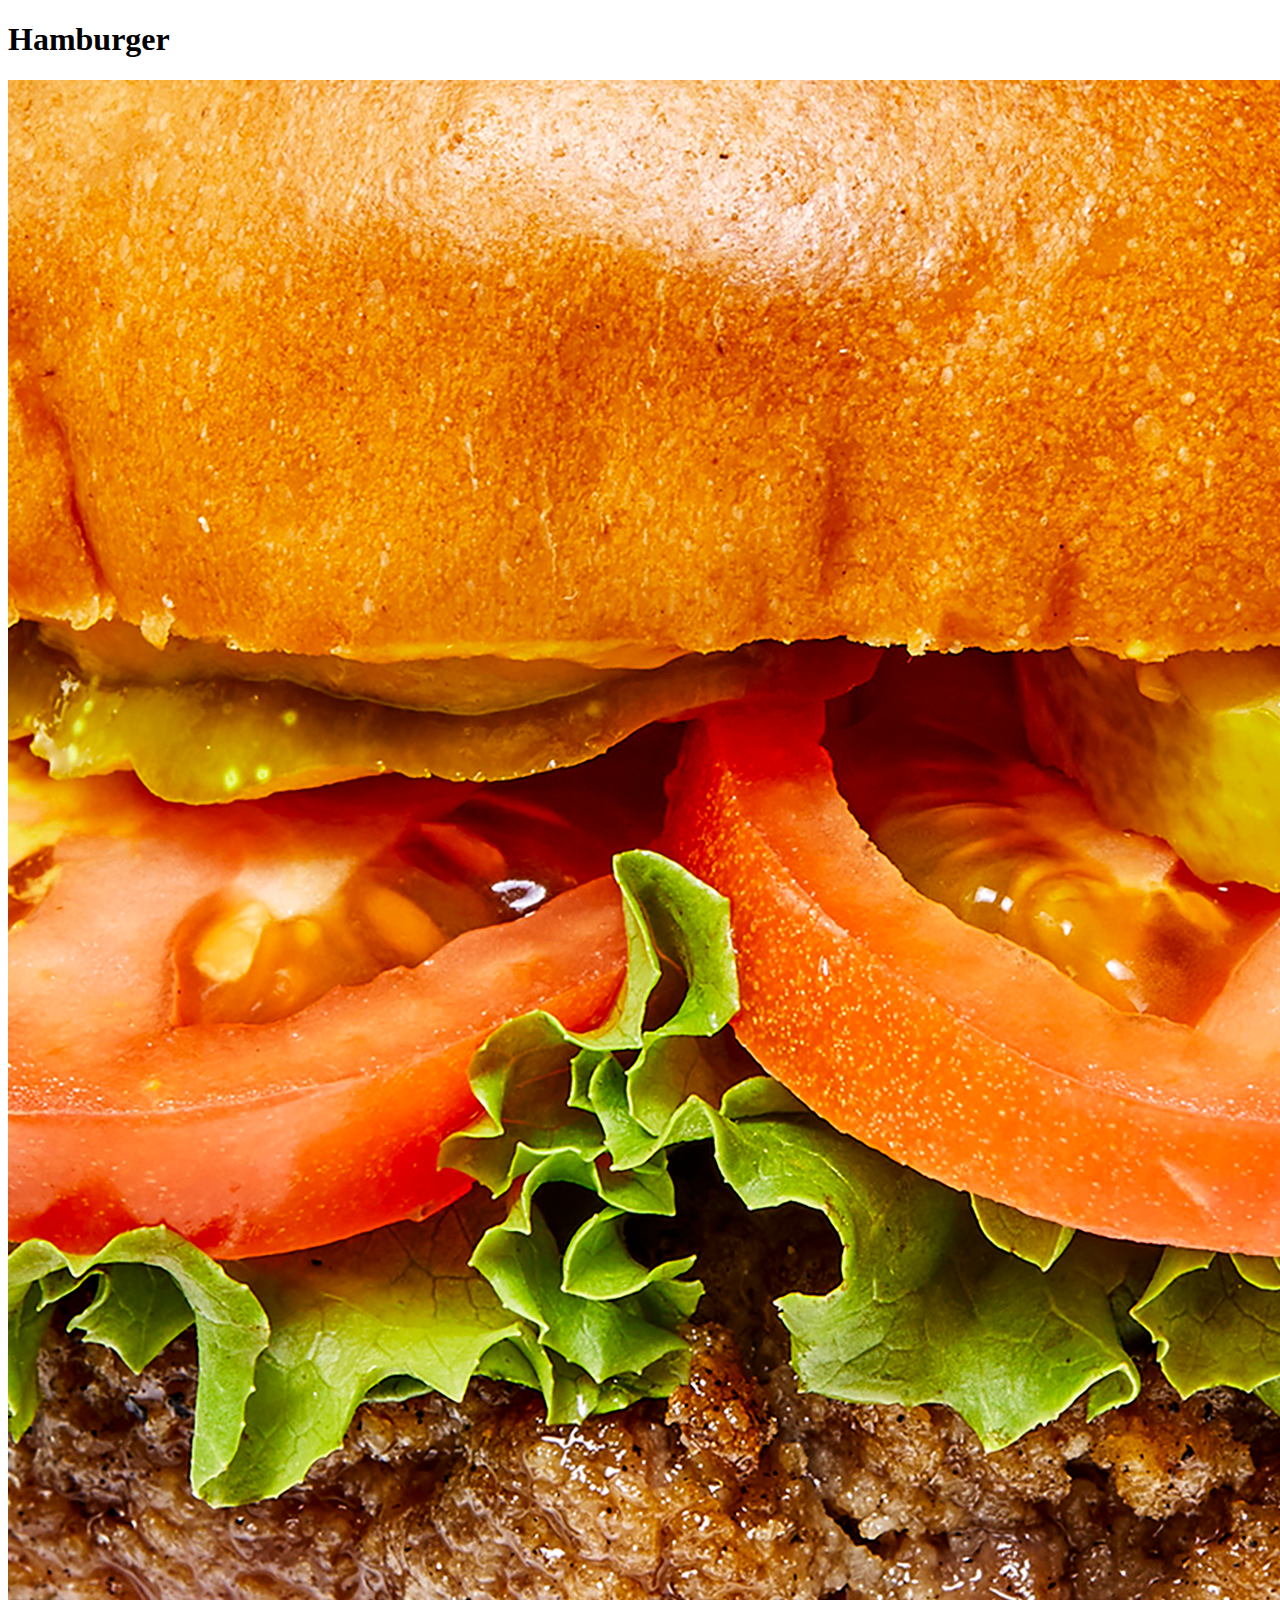
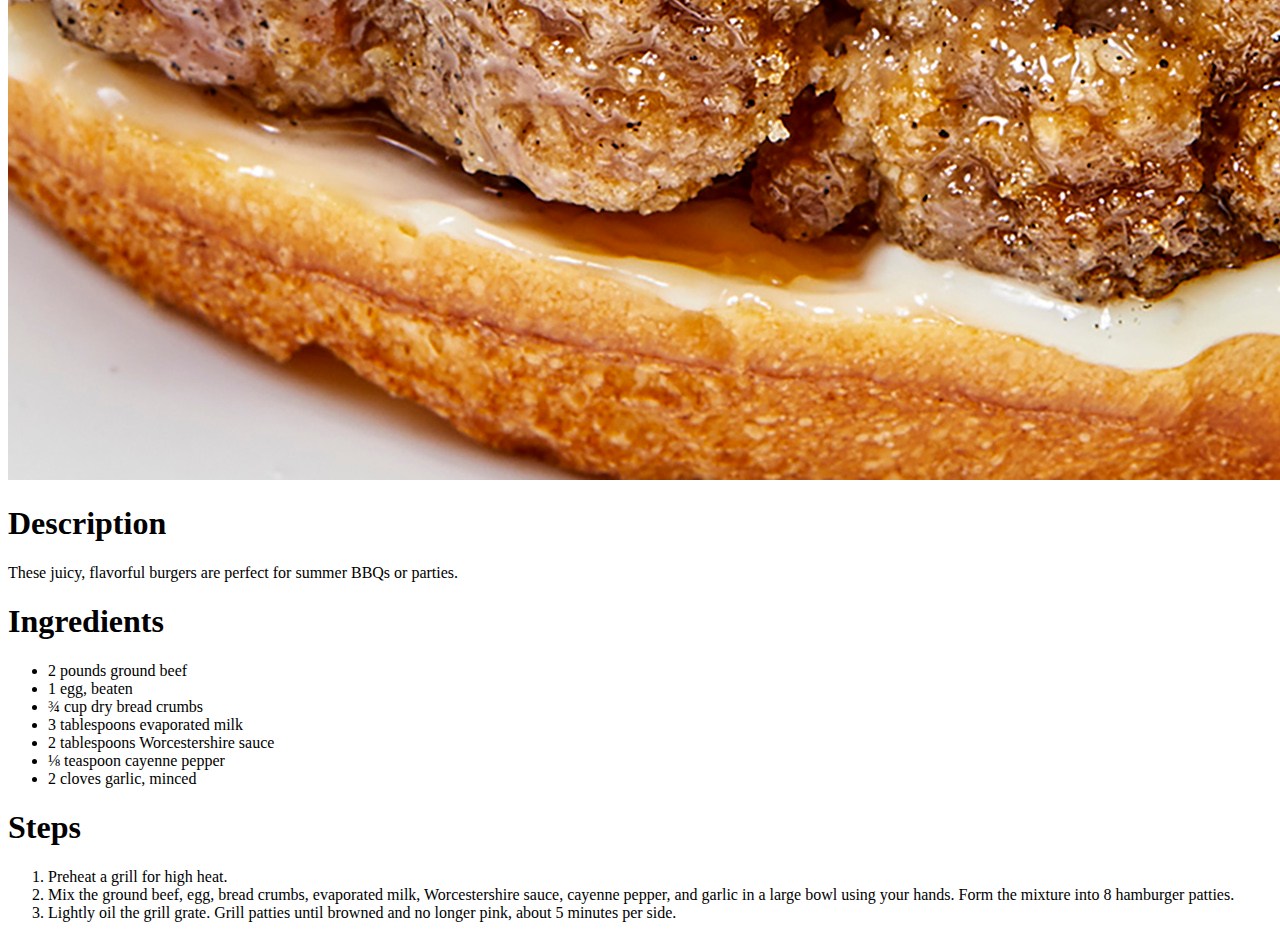
==== recipes/hamburger.html @ aef15583 "Add html files" ====
<!DOCTYPE html>
<html lang="en">
  <head>
    <meta charset="UTF-8" />
    <meta http-equiv="X-UA-Compatible" content="IE=edge" />
    <meta name="viewport" content="width=device-width, initial-scale=1.0" />
    <title>Hamburger</title>
  </head>
  <body>
    <h1>Hamburger</h1>
    <img src="../images/hamburger.jpg" />
    <h1>Description</h1>
    <p>
      These juicy, flavorful burgers are perfect for summer BBQs or parties.
    </p>
    <h1>Ingredients</h1>
    <ul>
      <li>2 pounds ground beef</li>
      <li>1 egg, beaten</li>
      <li>¾ cup dry bread crumbs</li>
      <li>3 tablespoons evaporated milk</li>
      <li>2 tablespoons Worcestershire sauce</li>
      <li>⅛ teaspoon cayenne pepper</li>
      <li>2 cloves garlic, minced</li>
    </ul>
    <h1>Steps</h1>
    <ol>
      <li>Preheat a grill for high heat.</li>
      <li>
        Mix the ground beef, egg, bread crumbs, evaporated milk, Worcestershire
        sauce, cayenne pepper, and garlic in a large bowl using your hands. Form
        the mixture into 8 hamburger patties.
      </li>
      <li>
        Lightly oil the grill grate. Grill patties until browned and no longer
        pink, about 5 minutes per side.
      </li>
    </ol>
  </body>
</html>
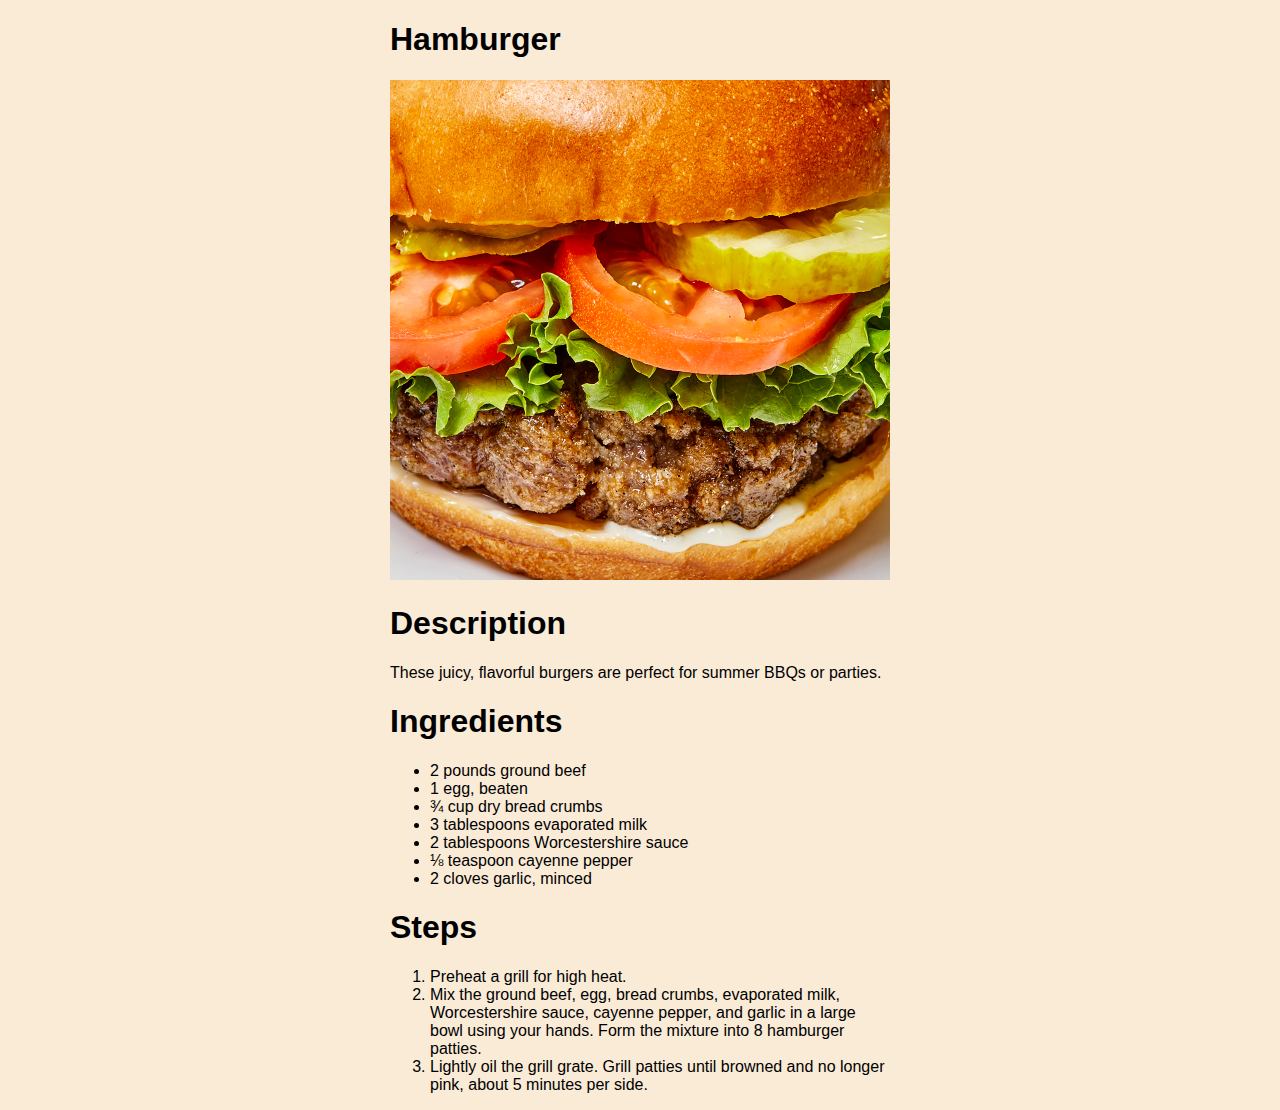
==== commit f4d22e67: "Add style.css" ====
--- a/recipes/hamburger.html
+++ b/recipes/hamburger.html
@@ -5,6 +5,7 @@
     <meta http-equiv="X-UA-Compatible" content="IE=edge" />
     <meta name="viewport" content="width=device-width, initial-scale=1.0" />
     <title>Hamburger</title>
+    <link rel="stylesheet" href="../style.css" />
   </head>
   <body>
     <h1>Hamburger</h1>
--- a/style.css
+++ b/style.css
@@ -0,0 +1,11 @@
+body {
+  max-width: 500px;
+  margin: auto;
+  background-color: antiquewhite;
+  font-family: Arial, Helvetica, sans-serif;
+}
+
+img {
+  width: 500px;
+  height: auto;
+}
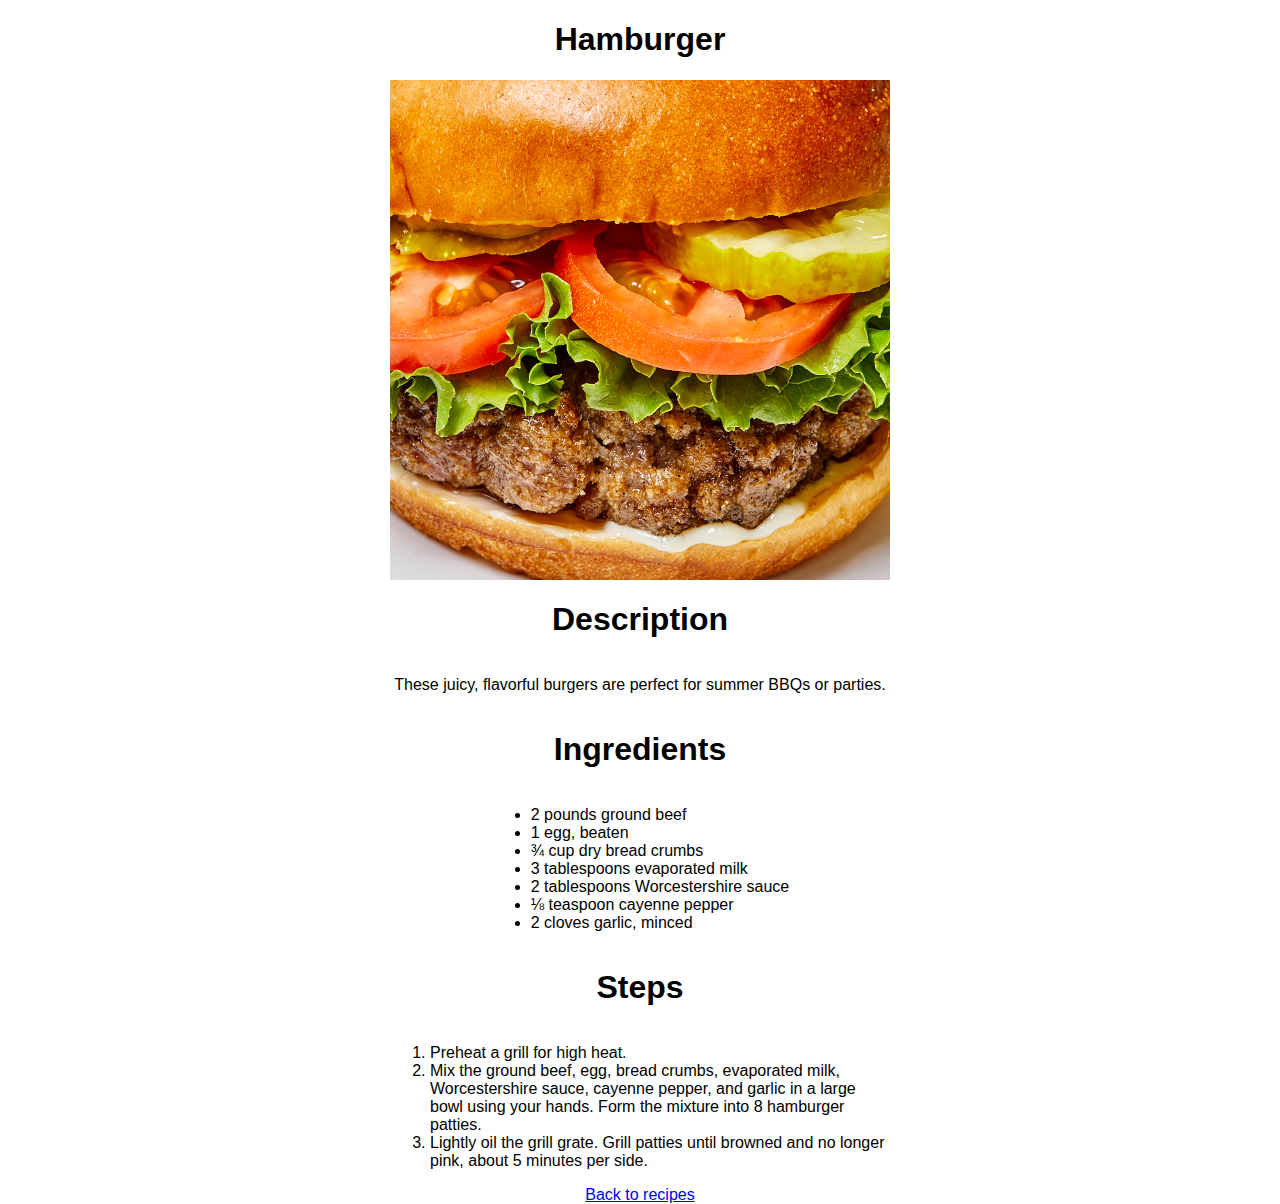
==== commit 20da5847: "Add return to index link" ====
--- a/recipes/hamburger.html
+++ b/recipes/hamburger.html
@@ -37,5 +37,6 @@
         pink, about 5 minutes per side.
       </li>
     </ol>
+    <a href="../index.html">Back to recipes</a>
   </body>
 </html>
--- a/style.css
+++ b/style.css
@@ -1,8 +1,10 @@
 body {
   max-width: 500px;
   margin: auto;
-  background-color: antiquewhite;
   font-family: Arial, Helvetica, sans-serif;
+  display: flex;
+  flex-direction: column;
+  align-items: center;
 }
 
 img {
